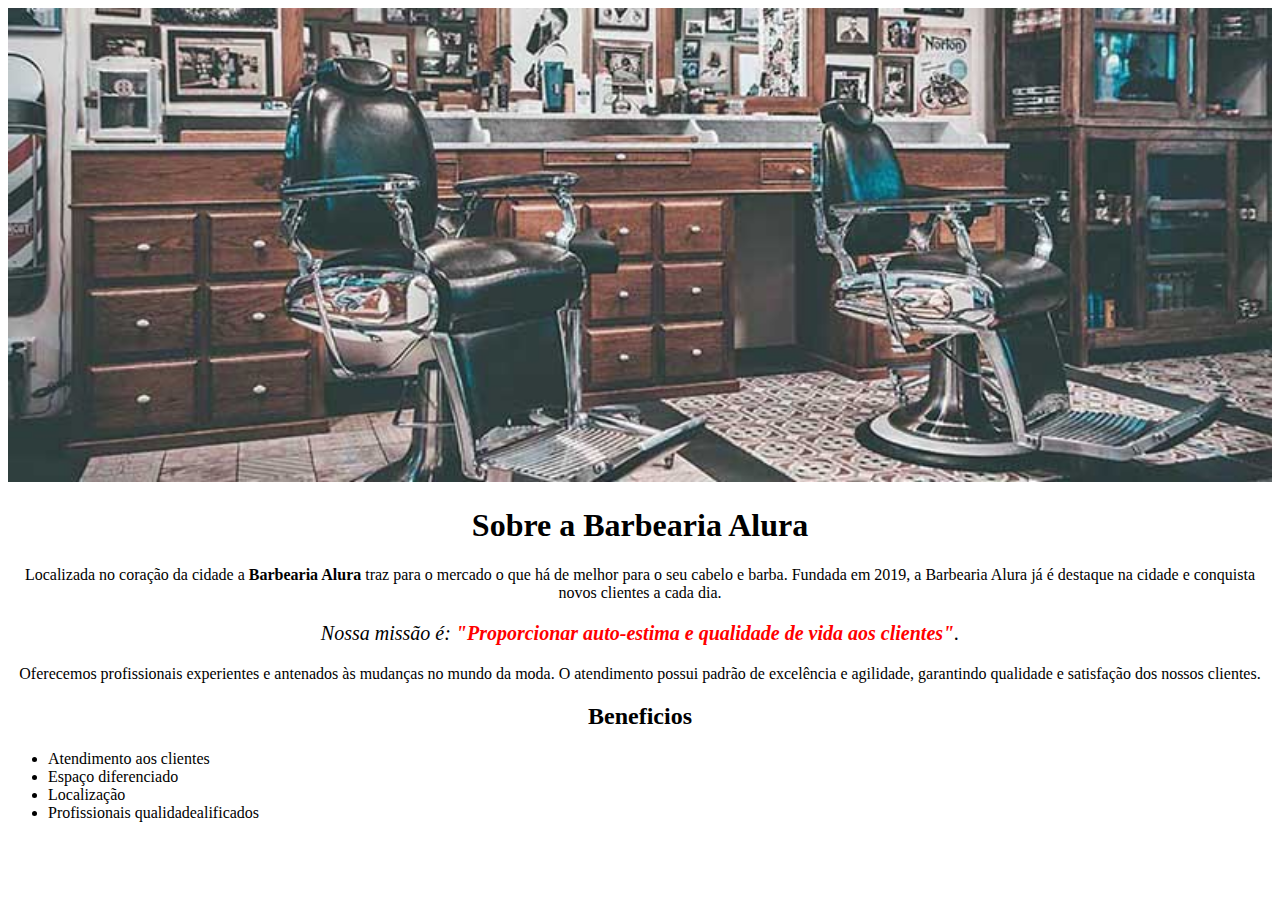
==== index.html @ c3c8824b "Adicionando lista" ====
<!DOCTYPE html>
<html lang="pt-br">
	<head>
		<meta charset="UTF-8">
		<title>Barbearia Alura</title>
		<link rel="stylesheet" href="style.css">
	</head>

	<body>
		<img id="banner" src="banner.jpg">

		<h1>Sobre a Barbearia Alura</h1>
 
		<p>Localizada no coração da cidade a <strong>Barbearia Alura</strong> traz para o mercado o que há de melhor para o seu cabelo e barba. Fundada em 2019, a Barbearia Alura já é destaque na cidade e conquista novos clientes a cada dia.</p>

		<p id="missao"><em>Nossa missão é: <strong>"Proporcionar auto-estima e qualidade de vida aos clientes"</strong>.</em></p>

		<p>Oferecemos profissionais experientes e antenados às mudanças no mundo da moda. O atendimento possui padrão de excelência e agilidade, garantindo qualidade e satisfação dos nossos clientes.</p>

		<h2>Beneficios</h2>

		<ul> 
			<li class="itens"> Atendimento aos clientes </li>
			<li class="itens"> Espaço diferenciado </li>
			<li class="itens"> Localização </li>
			<li class="itens"> Profissionais qualidadealificados </li>

		</ul>
	</body>
</html>
---- style.css ----
body {
	background: #ffffff 
}

#banner {
	width: 100%;
}

h1 {

	text-align: center
	
}

p {

	text-align: center;
}

#missao {
	font-size: 20px
}

em strong {
	color: #FF0000;
}


h2 {

	text-align: center
	
}
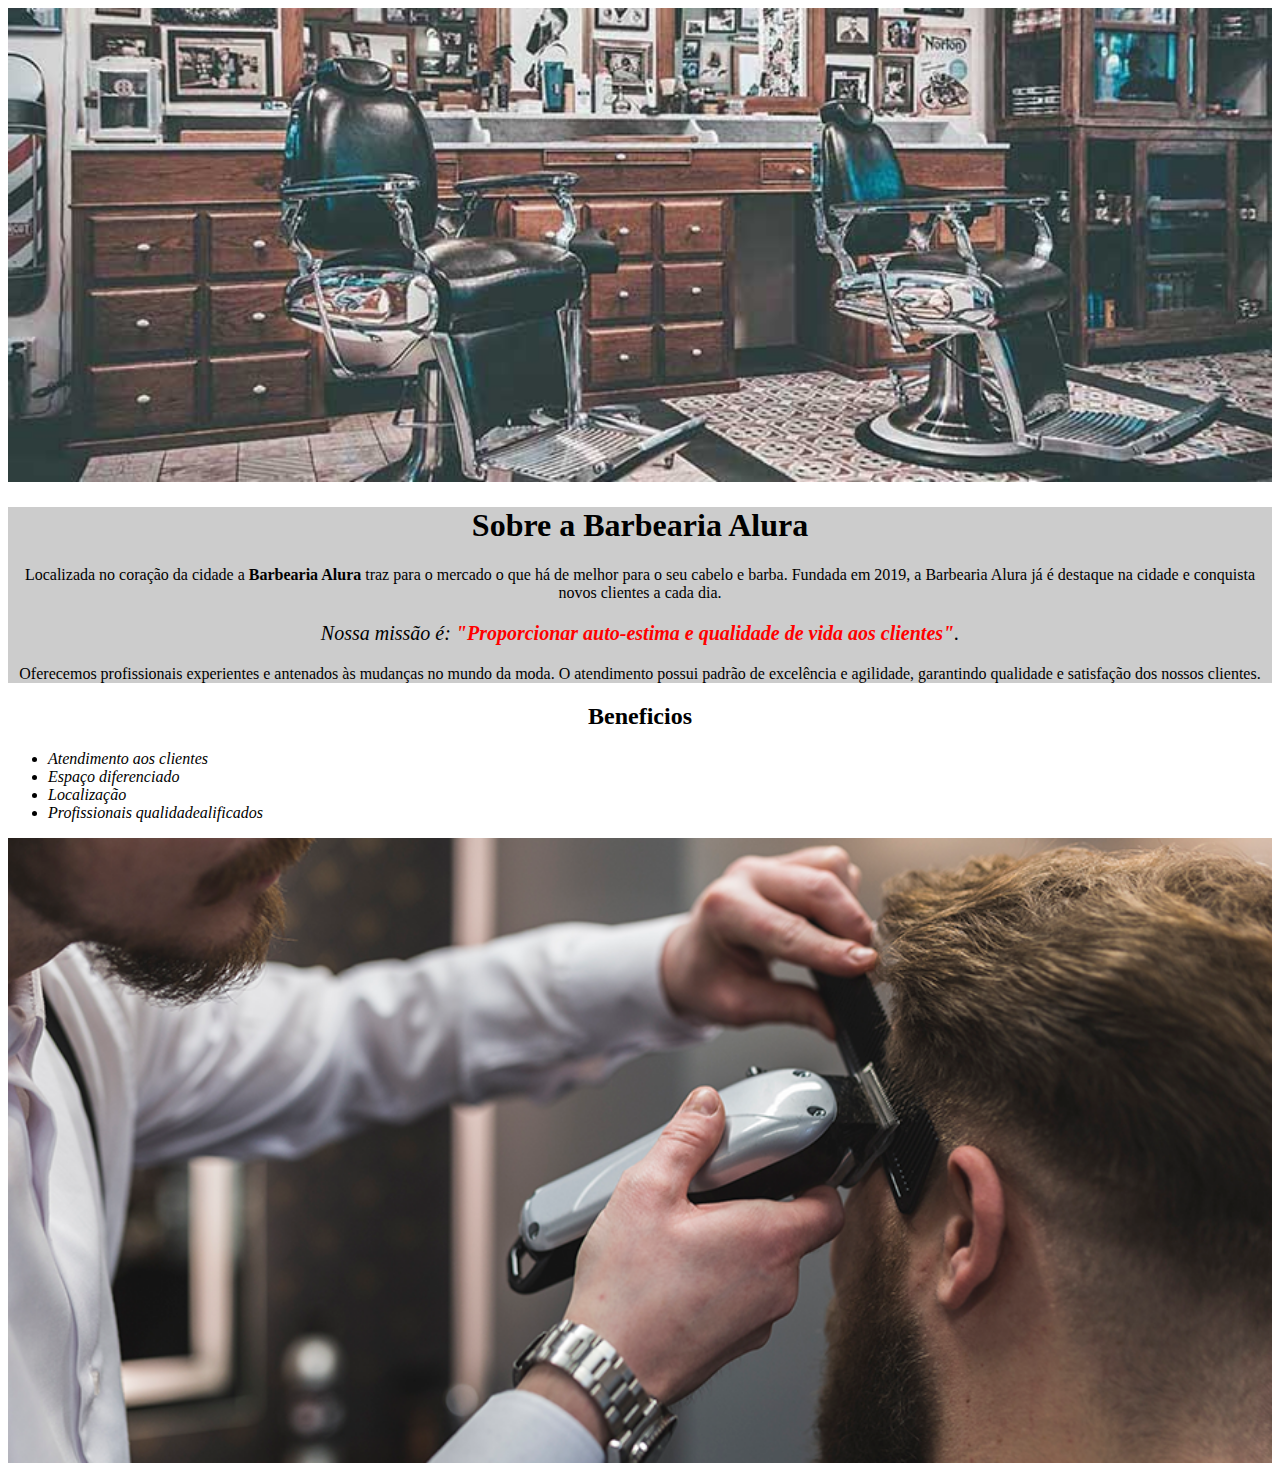
==== commit 11eeff82: "Adicionando imagem" ====
--- a/index.html
+++ b/index.html
@@ -6,25 +6,35 @@
 		<link rel="stylesheet" href="style.css">
 	</head>
 
+
+
 	<body>
 		<img id="banner" src="banner.jpg">
 
-		<h1>Sobre a Barbearia Alura</h1>
- 
-		<p>Localizada no coração da cidade a <strong>Barbearia Alura</strong> traz para o mercado o que há de melhor para o seu cabelo e barba. Fundada em 2019, a Barbearia Alura já é destaque na cidade e conquista novos clientes a cada dia.</p>
+		<div class="principal">
 
-		<p id="missao"><em>Nossa missão é: <strong>"Proporcionar auto-estima e qualidade de vida aos clientes"</strong>.</em></p>
+			<h1>Sobre a Barbearia Alura</h1>
+	 
+			<p>Localizada no coração da cidade a <strong>Barbearia Alura</strong> traz para o mercado o que há de melhor para o seu cabelo e barba. Fundada em 2019, a Barbearia Alura já é destaque na cidade e conquista novos clientes a cada dia.</p>
 
-		<p>Oferecemos profissionais experientes e antenados às mudanças no mundo da moda. O atendimento possui padrão de excelência e agilidade, garantindo qualidade e satisfação dos nossos clientes.</p>
+			<p id="missao"><em>Nossa missão é: <strong>"Proporcionar auto-estima e qualidade de vida aos clientes"</strong>.</em></p>
 
-		<h2>Beneficios</h2>
+			<p>Oferecemos profissionais experientes e antenados às mudanças no mundo da moda. O atendimento possui padrão de excelência e agilidade, garantindo qualidade e satisfação dos nossos clientes.</p>
 
-		<ul> 
-			<li class="itens"> Atendimento aos clientes </li>
-			<li class="itens"> Espaço diferenciado </li>
-			<li class="itens"> Localização </li>
-			<li class="itens"> Profissionais qualidadealificados </li>
+		</div>
 
-		</ul>
+		<div class="beneficios">
+			<h2>Beneficios</h2>
+			<ul> 
+				<li class="itens"> Atendimento aos clientes </li>
+				<li class="itens"> Espaço diferenciado </li>
+				<li class="itens"> Localização </li>
+				<li class="itens"> Profissionais qualidadealificados </li>
+
+			</ul>
+
+			<img class="imagem" src="video-blz-3.png">
+
+		</div>
 	</body>
 </html>--- a/style.css
+++ b/style.css
@@ -1,10 +1,17 @@
 body {
-	background: #ffffff 
+	
 }
+
 
 #banner {
 	width: 100%;
 }
+
+.principal{
+
+	background: #CCCCCC 
+
+}	
 
 h1 {
 
@@ -29,5 +36,24 @@
 h2 {
 
 	text-align: center
-	
+}
+
+.itens{
+
+	font-style: italic;
+
+}
+
+.beneficios{
+
+	background: #ffffff;
+
+}
+
+.imagem{
+
+	width:100%;
+
+
+
 }